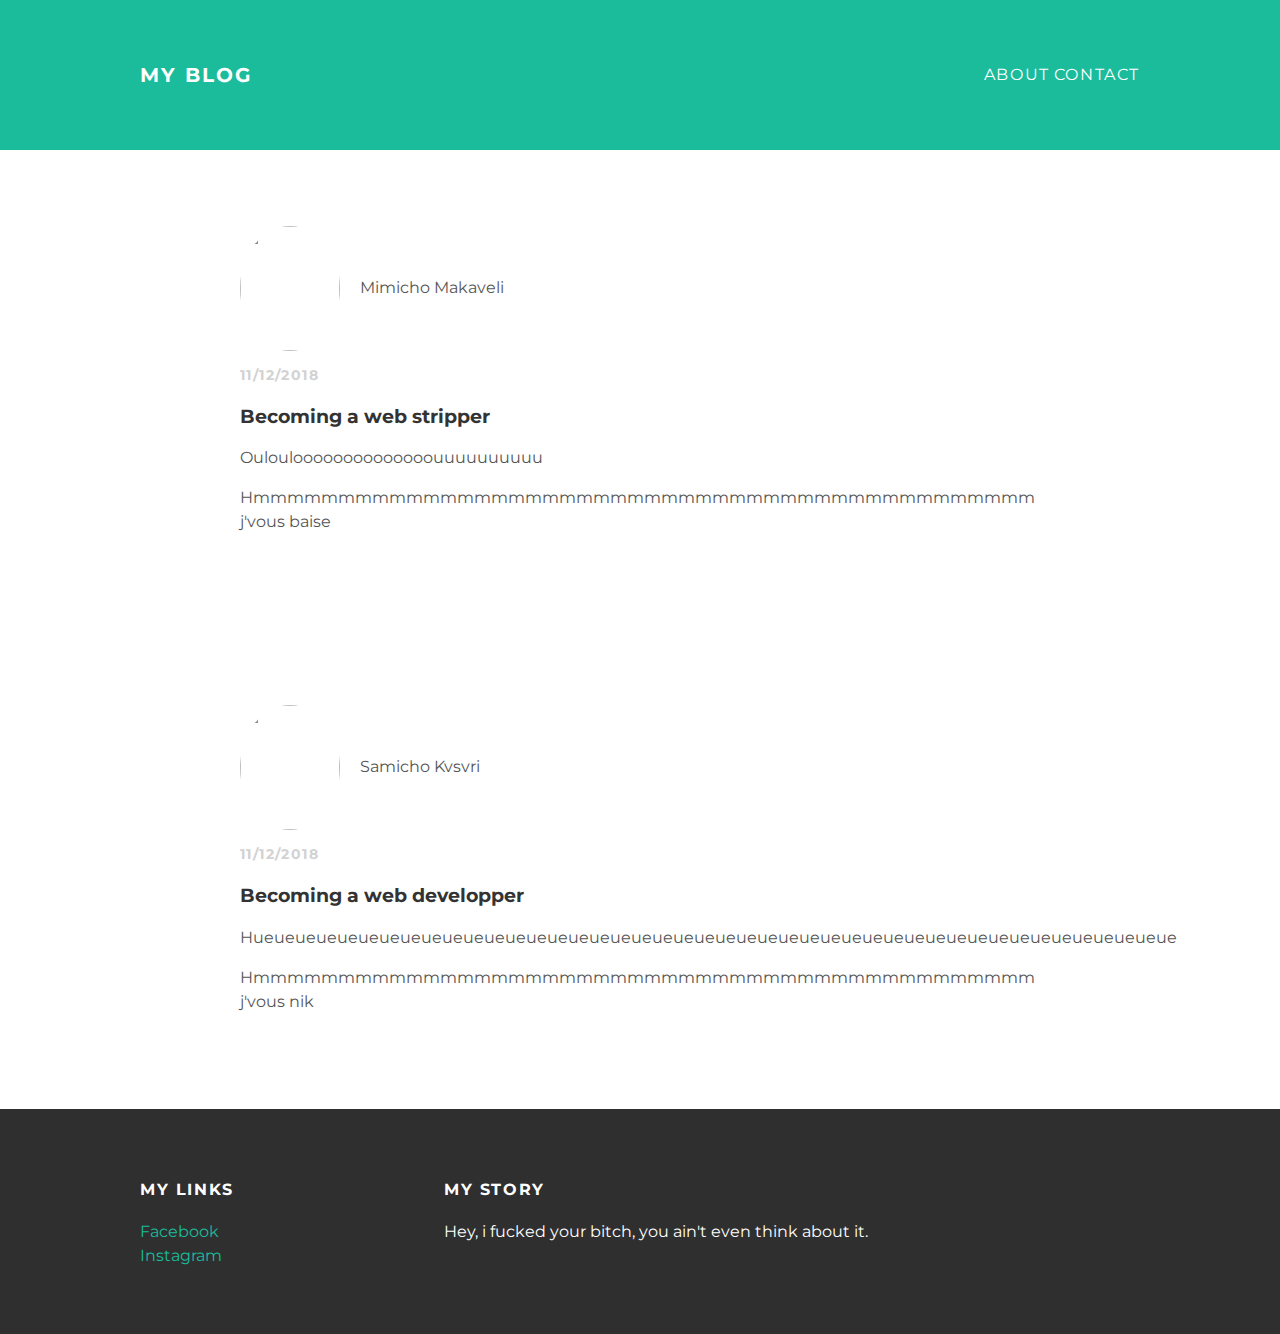
==== index.html @ 38d19d3a "Add files via upload" ====
<!DOCTYPE html>

<html>

	<head>
		<title>My Very First Blog</title>
		<link rel="stylesheet" type="text/css" href="styles.css">
	</head>
	
	<body>
		<div id="header"> 
			<div class="container">
			<a id="header-title" href = "index.html">My Blog</a>
			<ul id="header-nav">
				<li><a href ="about.html">About</a></li>
				<li><a href = "mailto:samuelt.tenor@gmail.com" >Contact</a></li>
			</ul>
			</div>
		</div>
		
		<div id="content">
			<div class = "post-container">
				<div class = "post">
					<p>
						<div class = "post-author">
							<img src = "C:\Users\T450\Documents\PHP\Projet\Blog\Image\m.jpg">
							<span> Mimicho Makaveli</span>
						</div>
						<p class="post-date">11/12/2018</p>
						<h3 class = "post-title">Becoming a web stripper</h3>
						<div class = "post-content">
							<p> Oulouloooooooooooooouuuuuuuuuu </p>
							<p> Hmmmmmmmmmmmmmmmmmmmmmmmmmmmmmmmmmmmmmmmmmmmmmm j'vous baise </p>
						</div>
					</p>
				</div>
			</div>
				<br>
			<div class = "post-container">
				<div class = "post">
					<p>
						<div class = "post-author">
							<img src = "C:\Users\T450\Documents\PHP\Projet\Blog\Image\AvatarUserAdmin.jpg">
							<span> Samicho Kvsvri</span>
						</div>
						<p class="post-date">11/12/2018</p>
						<h3 class = "post-title">Becoming a web developper</h3>
						<div class = "post-content">
							<p> Hueueueueueueueueueueueueueueueueueueueueueueueueueueueueueueueueueueueueueueueueueueueue </p>
							<p> Hmmmmmmmmmmmmmmmmmmmmmmmmmmmmmmmmmmmmmmmmmmmmmm j'vous nik </p>
						</div>
					</p>
				</div>
					<br>
			</div>
		</div>
		
		<div id="footer">
			<div class = "container">
				<div class = "column">
					<h4> My Links </h4>
					<p>
						<a href = "https://www.facebook.com/badsam6">Facebook</a>
						<br>
						<a href = "https://www.instagram.com/kvsvreal/">Instagram</a>
					</p>
				</div>
			
				<div class = "column">
					<h4> My Story </h4>
					<p>
					Hey, i fucked your bitch, you ain't even think about it.
					</p>
				</div>
		
			</div>
		</div>
	</body>
	
</html>
---- styles.css ----
@import url(https://fonts.googleapis.com/css?family=Montserrat:400,700);

/*Change la couleur de la police de tout le block body et supprime les marges*/
body {
	color : #555;
	margin:0;
	
	font-family: 'Montserrat', sans-serif;
}

/* Change la couleur de fond, la hauteur ainsi que la hauteur des lignes */
#header {
	background-color: #1abc9c;
	height: 150px;
	line-height: 150px;
}

/* Regle pour tout les éléments <a> dans la section header*/
#header a {
	color:white;
	text-decoration:none;
	text-transform:uppercase;
	letter-spacing:0.1em;
}

/* pseudo-class de #header a, appelée "hover"*/
#header a:hover{
	color: #222;
}

/* Regle pour tout les éléments <a> dans la section header */
#header-title {
	display:block;
	float:left;
	font-size:20px;
	font-weight:bold;
}

/*       */
#header-nav {
	display:block;
	float:right;
	margin-top:0;
}

/*  Regle pour tout les éléments <li> dans la section header-nav */
#header-nav li {
	display: inline;
	padding-left=20px;
}

/*Paramètre l'espace reservé à la classe container et supprimer les marges*/
.container {
	max-width:1000px;
	margin:0 auto;
}

#footer {
	background-color: #2f2f2f;
	padding: 50px 0;
}

.column {
	min-width: 300px;
	display: inline-block;
	vertical-align:top;
}

#footer h4 {
	color:white;
	text-transform:uppercase;
	letter-spacing: 0.1em;
}

#footer p {
	color:white;
}

a {
	color:#1abc9c;
	text-decoration:none;
}

a:hover {
	color:#F6A623;
}

.post, .about {
	max-width: 800px;
	margin:0 auto;
	padding: 60px 0;
}

.post-author img {
	width: 100px;
	height: 125px;
	vertical-align: middle;
}

.post-author span{
	margin-left: 16px;
}

.post-date {
	color:#D2D2D2;
	
	font-size: 14px;
	font-weight: bold;
	
	text-transform: uppercase;
	letter-spacing: 0.1em;
}

h1, h2, h3, h4 {
	color: #333;
}

p {
	line-height: 1.5;
}

/* Arrange les éléments de la page About au centre */
.about {
	text-align: center;
}

.about-author img {
	width: 125px;
	height: 150px;
	vertical-align: middle;
}

.post-author img, .about-author img{
	border-radius: 50%;
}

.post-container:nth-child(even) {
	background-color: #f2f2f2;
}
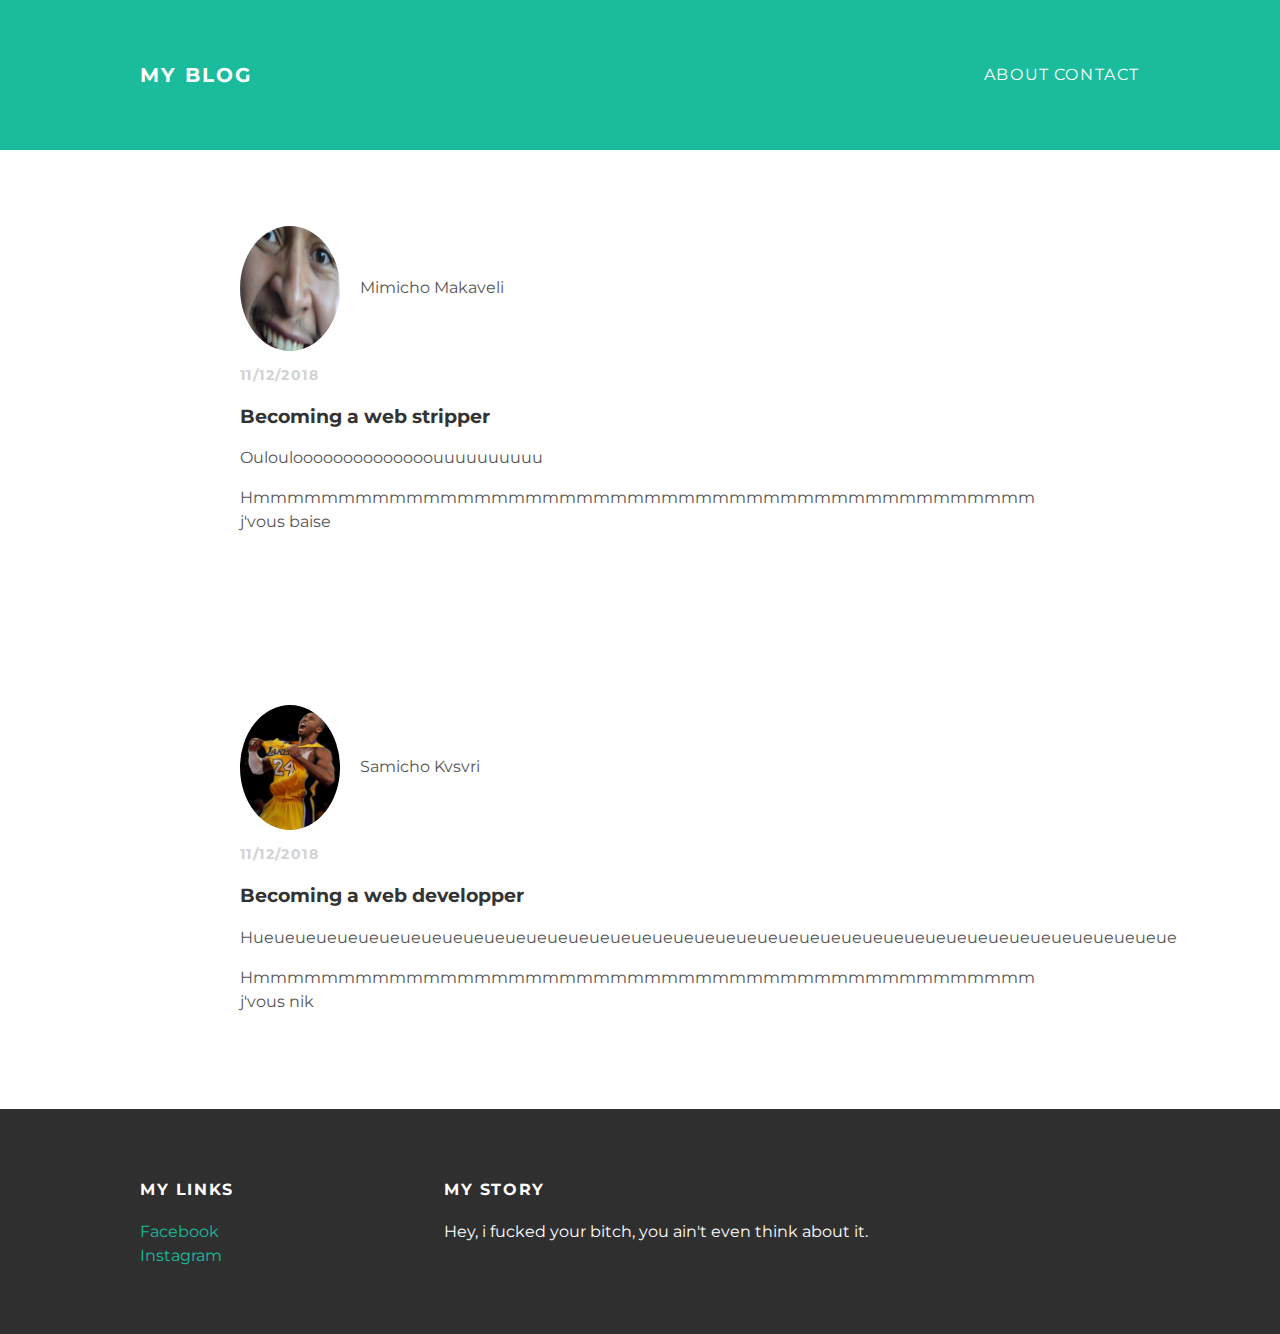
==== commit 217dd687: "Update index.html" ====
--- a/index.html
+++ b/index.html
@@ -23,7 +23,7 @@
 				<div class = "post">
 					<p>
 						<div class = "post-author">
-							<img src = "C:\Users\T450\Documents\PHP\Projet\Blog\Image\m.jpg">
+							<img src = "m.jpg">
 							<span> Mimicho Makaveli</span>
 						</div>
 						<p class="post-date">11/12/2018</p>
@@ -40,7 +40,7 @@
 				<div class = "post">
 					<p>
 						<div class = "post-author">
-							<img src = "C:\Users\T450\Documents\PHP\Projet\Blog\Image\AvatarUserAdmin.jpg">
+							<img src = "AvatarUserAdmin.jpg">
 							<span> Samicho Kvsvri</span>
 						</div>
 						<p class="post-date">11/12/2018</p>
@@ -77,4 +77,4 @@
 		</div>
 	</body>
 	
-</html>+</html>
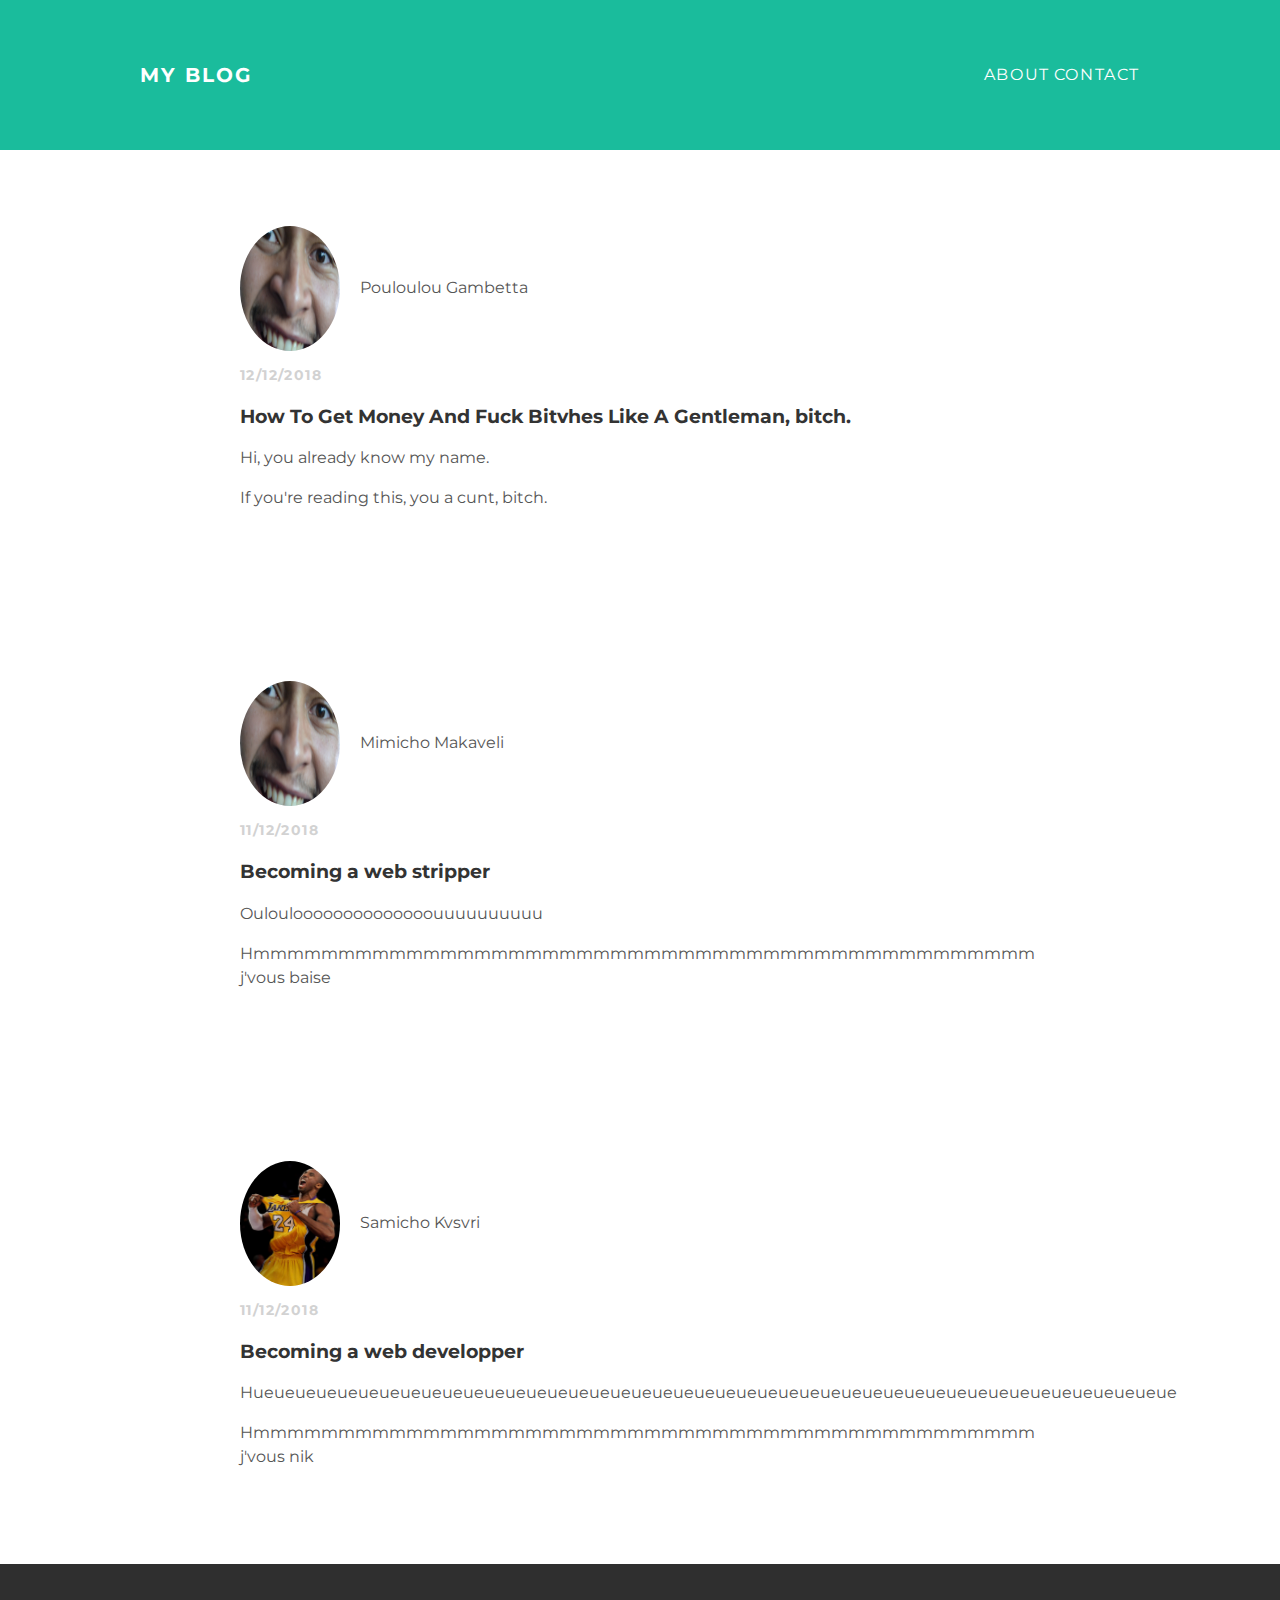
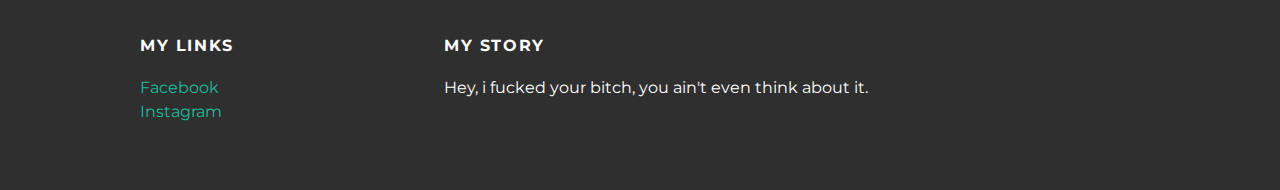
==== commit b59ea29a: "Update index.html" ====
--- a/index.html
+++ b/index.html
@@ -19,6 +19,23 @@
 		</div>
 		
 		<div id="content">
+			<div class = "post-container">
+				<div class = "post">
+					<p>
+						<div class = "post-author">
+							<img src = "m.jpg">
+							<span> Pouloulou Gambetta</span>
+						</div>
+						<p class="post-date">12/12/2018</p>
+						<h3 class = "post-title">How To Get Money And Fuck Bitvhes Like A Gentleman, bitch.</h3>
+						<div class = "post-content">
+							<p> Hi, you already know my name. </p>
+							<p> If you're reading this, you a cunt, bitch. </p>
+						</div>
+					</p>
+				</div>
+			</div>
+			<br>
 			<div class = "post-container">
 				<div class = "post">
 					<p>
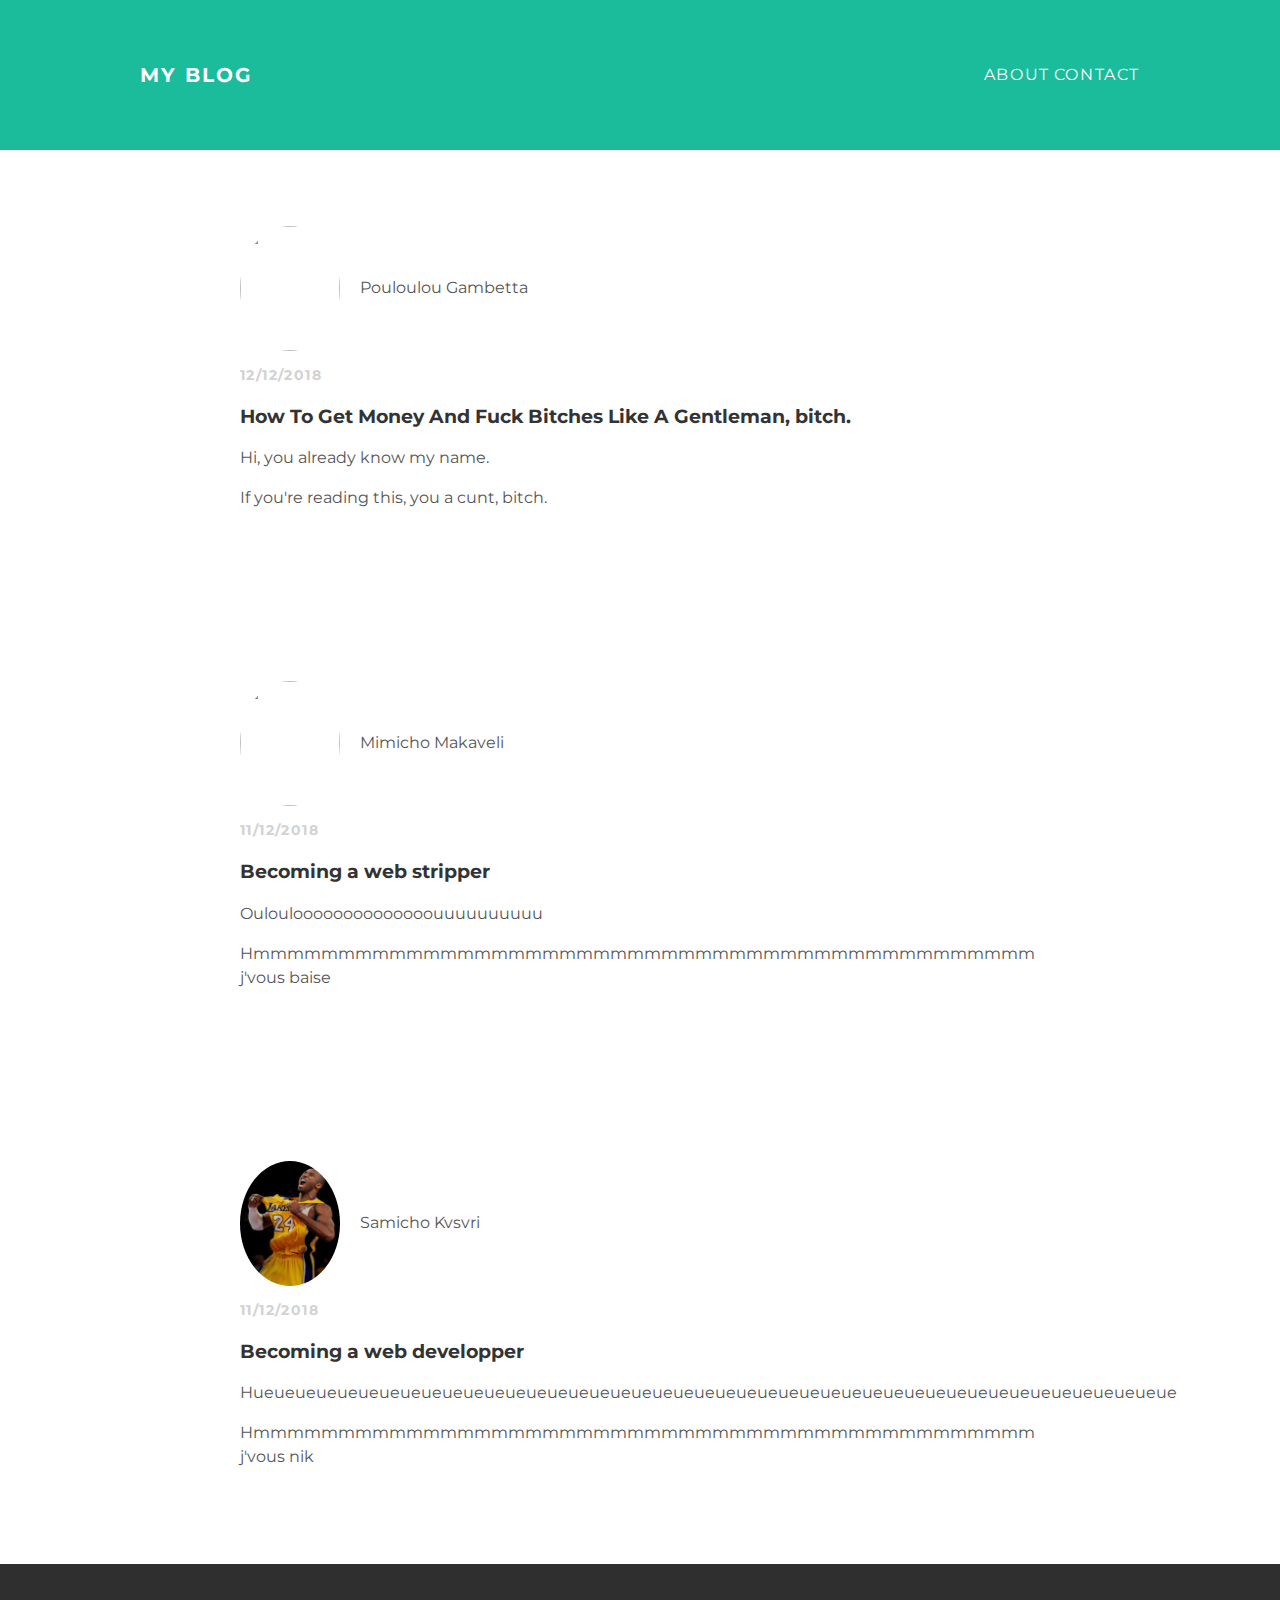
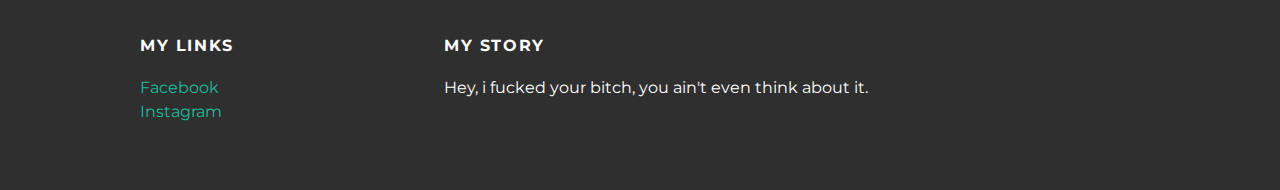
==== commit cfc6bcce: "Update index.html" ====
--- a/index.html
+++ b/index.html
@@ -23,11 +23,11 @@
 				<div class = "post">
 					<p>
 						<div class = "post-author">
-							<img src = "m.jpg">
+							<img src = "yb.jpg">
 							<span> Pouloulou Gambetta</span>
 						</div>
 						<p class="post-date">12/12/2018</p>
-						<h3 class = "post-title">How To Get Money And Fuck Bitvhes Like A Gentleman, bitch.</h3>
+						<h3 class = "post-title">How To Get Money And Fuck Bitches Like A Gentleman, bitch.</h3>
 						<div class = "post-content">
 							<p> Hi, you already know my name. </p>
 							<p> If you're reading this, you a cunt, bitch. </p>
@@ -40,7 +40,7 @@
 				<div class = "post">
 					<p>
 						<div class = "post-author">
-							<img src = "m.jpg">
+							<img src = "jojo.png">
 							<span> Mimicho Makaveli</span>
 						</div>
 						<p class="post-date">11/12/2018</p>
